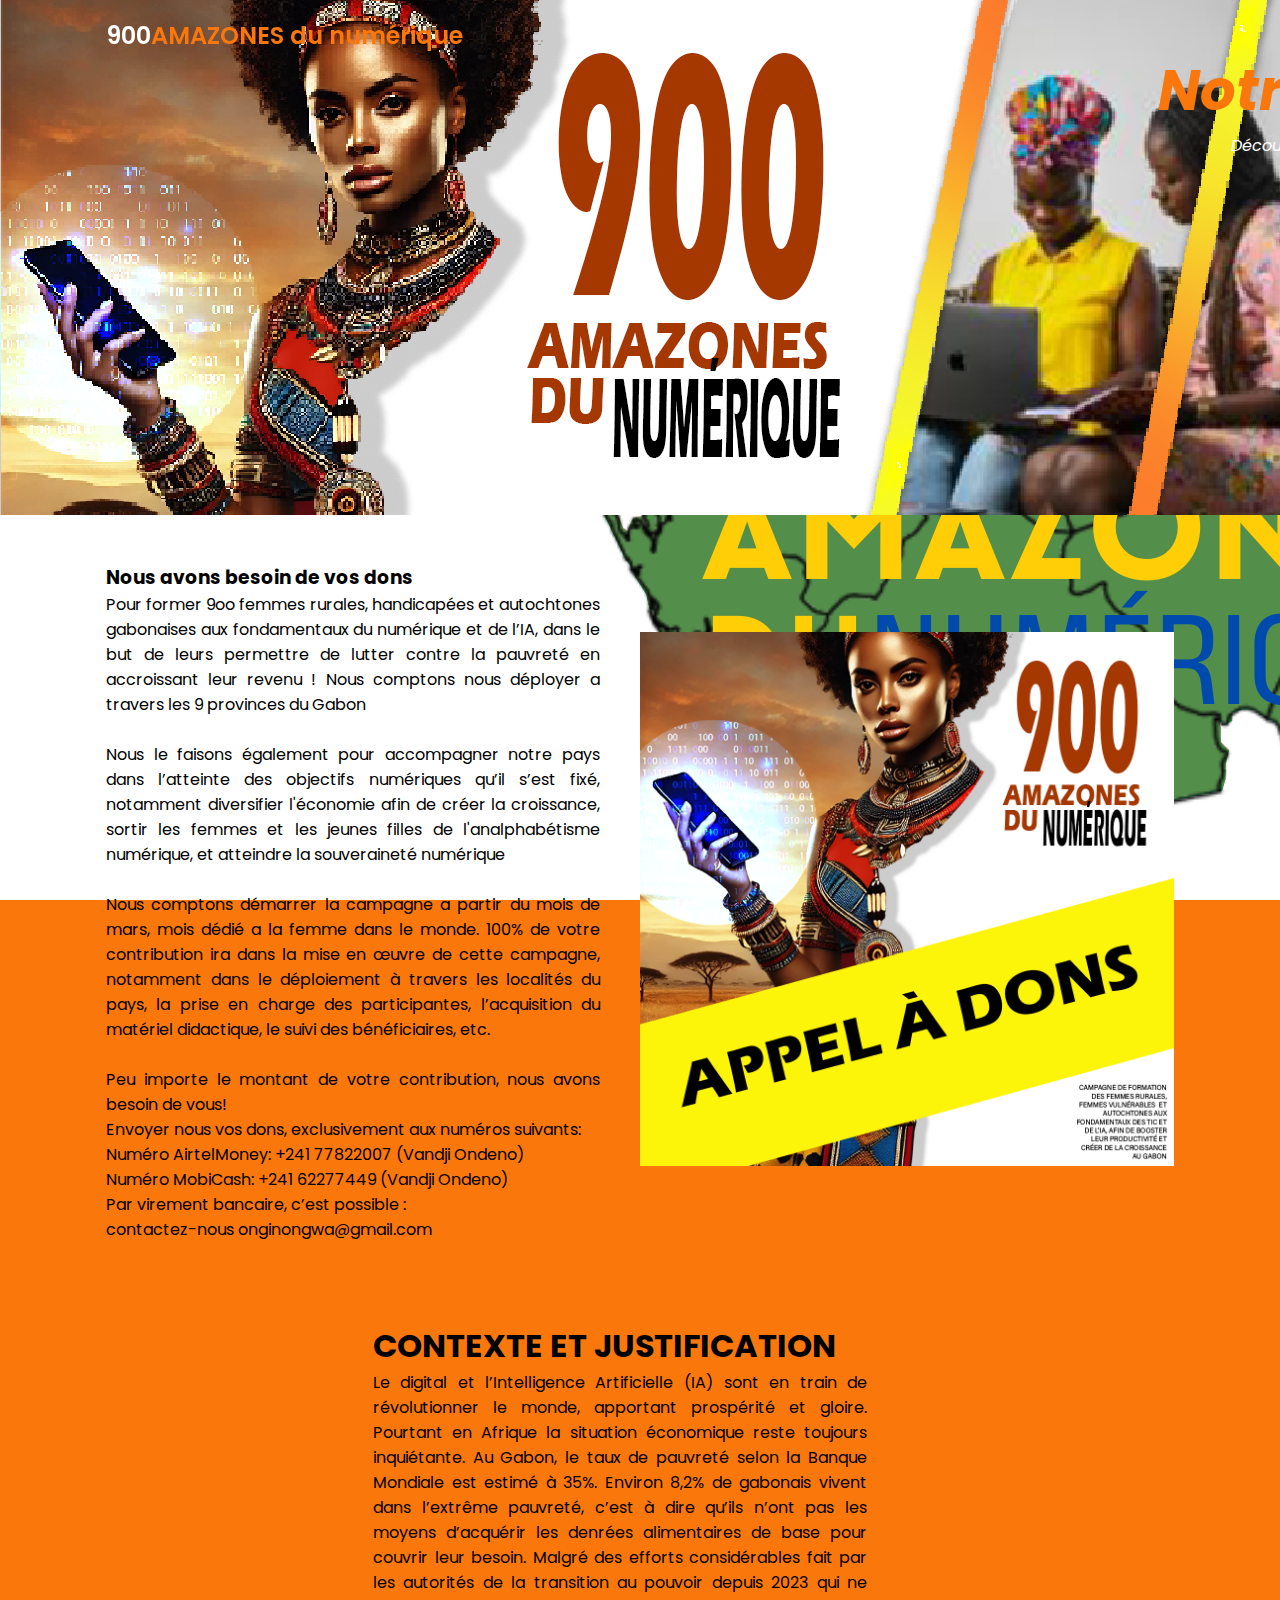
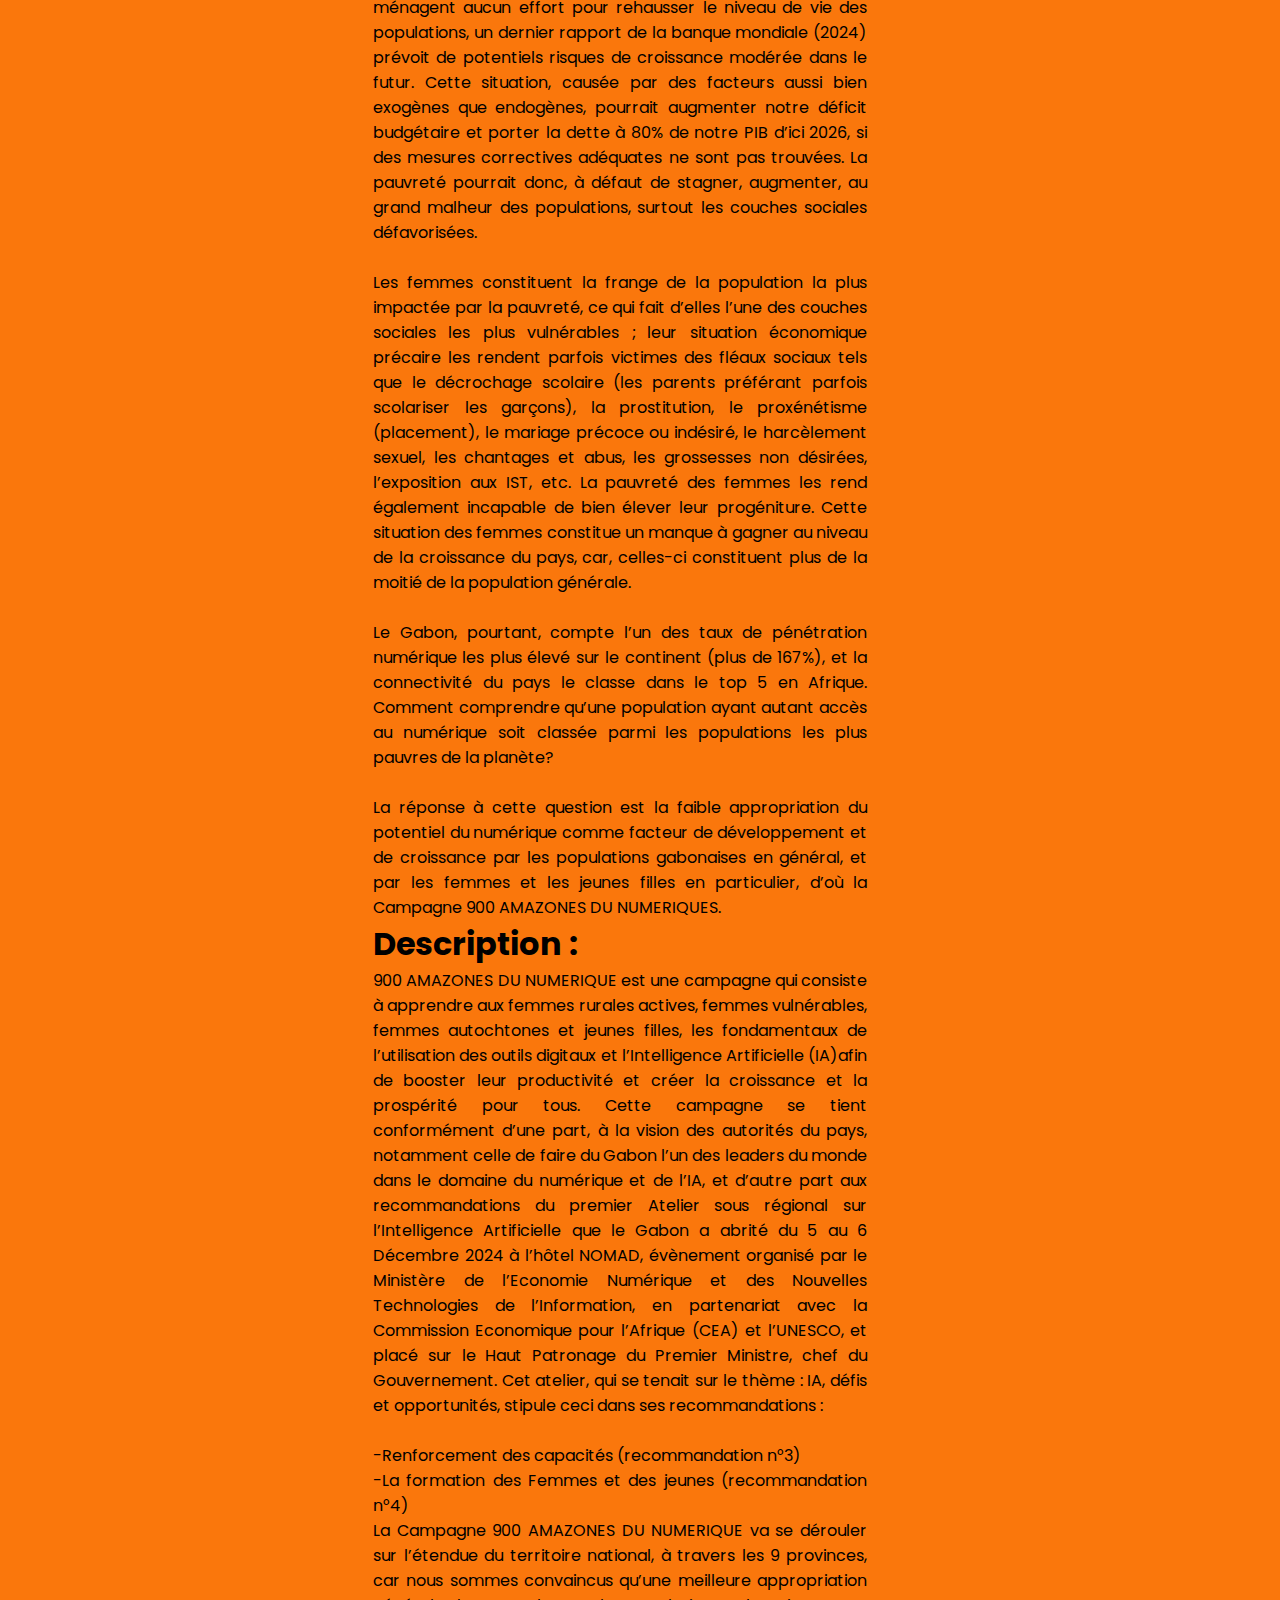
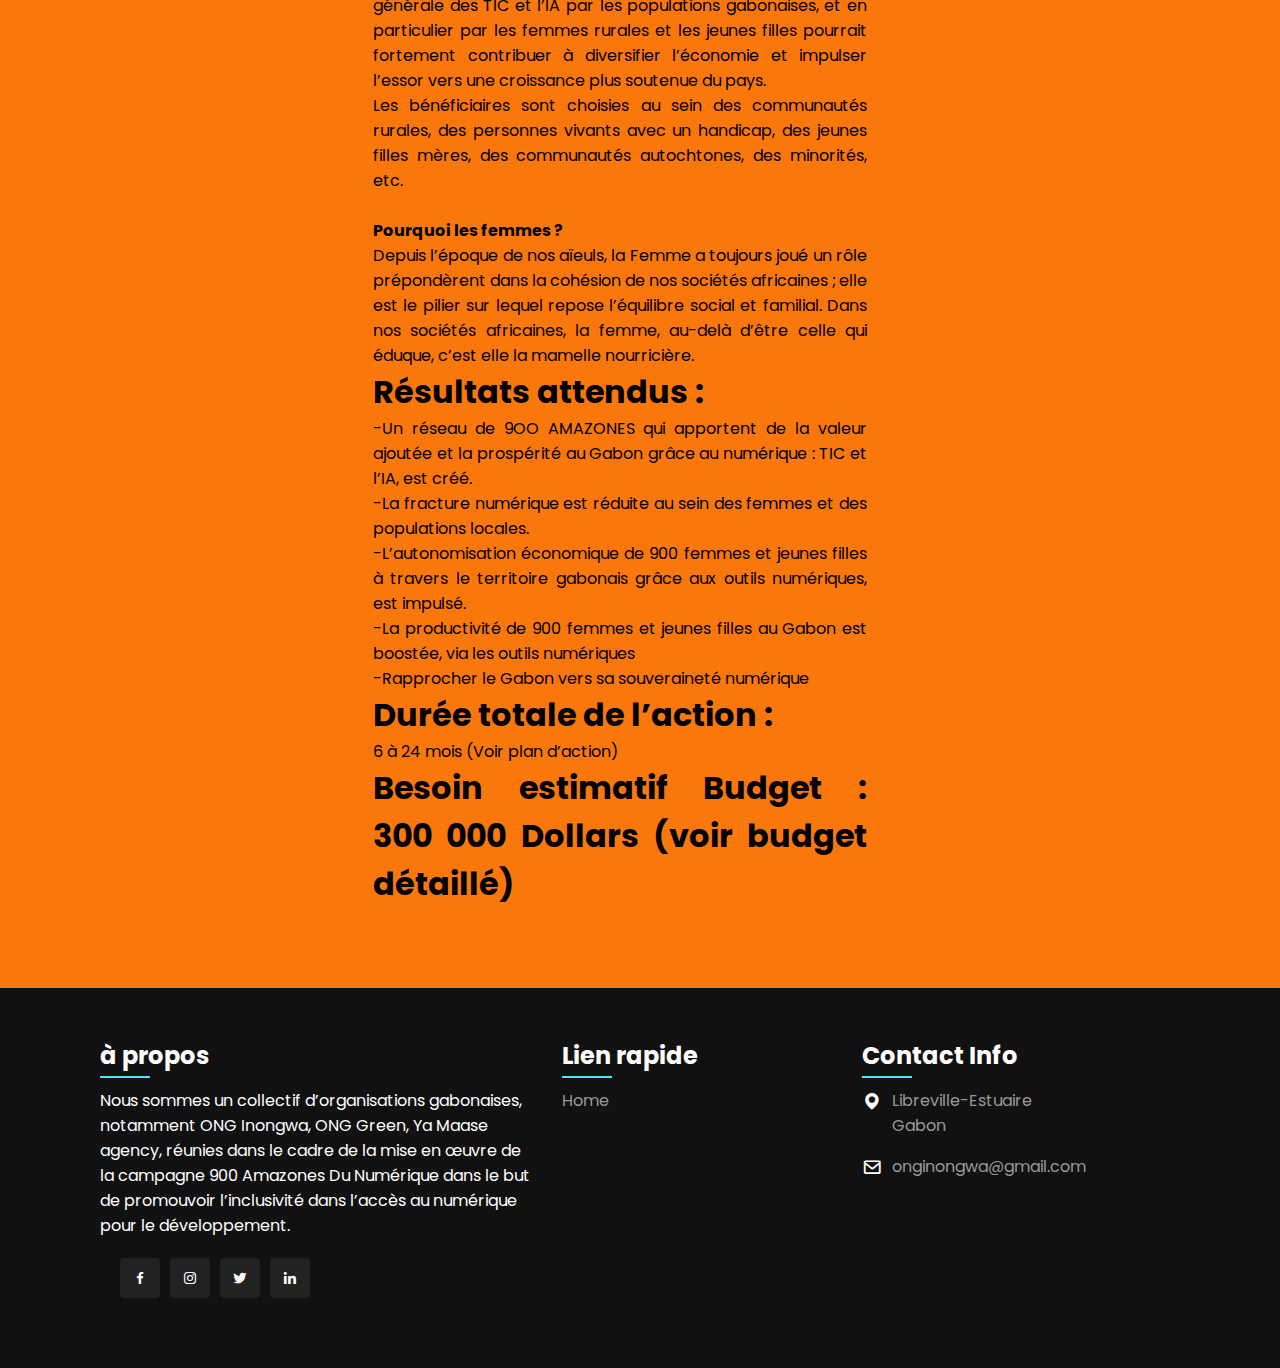
==== leveedefonds.html @ abc76ed6 "Add files via upload" ====
<!DOCTYPE html>
<html lang="fr">
<head>
    <meta charset="UTF-8">
    <meta http-equiv="X-UA-Compatible" content="IE=edge">
    <meta name="viewport" content="width=device-width, initial-scale=1.0">
    <title>900 AMAZONES du numérique</title>
    <!-- Box-icon -->
    <link href='https://unpkg.com/boxicons@2.1.4/css/boxicons.min.css' rel='stylesheet'>
    <link rel="stylesheet" href="style.css">
    <link rel="icon" type="image/jpg" href="images/banner1.jpg">
</head>
<body>
    <header>
        <div class="nav container">
            <a href="#" class="logo">900<span>AMAZONES du numérique</span></a>
            
        </div>
    </header>

    <section class="home" id="home">
        <div class="home-text container">
            <h2 class="home-title">Notre blog</h2>
            <span class="home-subtitle">Découvrez qui nous sommes</span>
        </div>
    </section>

    <section class="about container" id="about">
        <div class="contentBx">
	   <h3>Nous avons besoin de vos dons</h3>
            <p class="title-text">
                 <p>Pour former 9oo femmes rurales, handicapées et autochtones gabonaises aux fondamentaux du numérique et de l’IA, dans le but de leurs permettre de lutter contre la pauvreté en accroissant leur revenu ! Nous comptons nous déployer a travers les 9 provinces du Gabon</p><br>
 
<p>Nous le faisons également pour accompagner notre pays dans l’atteinte des objectifs numériques qu’il s’est fixé, notamment diversifier l'économie afin de créer la croissance, sortir les femmes et les jeunes filles de l'analphabétisme numérique, et atteindre la souveraineté numérique</p><br>

<p> Nous comptons démarrer la campagne a partir du mois de mars, mois dédié a la femme dans le monde.
100% de votre contribution ira dans la mise en œuvre de cette campagne, notamment dans le déploiement à travers les localités du pays, la prise en charge des participantes, l’acquisition du matériel didactique, le suivi des bénéficiaires, etc. </p>  
<br>Peu importe le montant de votre contribution, nous avons besoin de vous! 
<br>Envoyer nous vos dons, exclusivement aux numéros suivants:
<br>Numéro AirtelMoney: +241 77822007 (Vandji Ondeno)
<br>Numéro MobiCash: +241 62277449 (Vandji Ondeno)
<br>Par virement bancaire, c’est possible : <br>contactez-nous onginongwa@gmail.com

            </p>
           
        </div>
        <div class="imgBx">
            <img src="images/visuel_blog_amazones_dons.png" alt="" class="fitBg">
        </div>
    </section>
    <section class="about container" id="about" >
	<div class="contentBx">
            <p class="title-text">
		<h1>CONTEXTE ET JUSTIFICATION</h1> 
	<p>Le digital et l’Intelligence Artificielle (IA) sont en train de révolutionner le monde, apportant prospérité et gloire. Pourtant en Afrique la situation économique reste toujours inquiétante. Au Gabon, le taux de pauvreté selon la Banque Mondiale est estimé à 35%. Environ 8,2% de gabonais vivent dans l’extrême pauvreté, c’est à dire qu’ils n’ont pas les moyens d’acquérir les denrées alimentaires de base pour couvrir leur besoin.  Malgré des efforts considérables fait par les autorités de la transition au pouvoir depuis 2023 qui ne ménagent aucun effort pour rehausser le niveau de vie des populations, un dernier rapport de la banque mondiale (2024) prévoit de potentiels risques de croissance modérée dans le futur. Cette situation, causée par des facteurs aussi bien exogènes que endogènes, pourrait augmenter notre déficit budgétaire et porter la dette à 80% de notre PIB d’ici 2026, si des mesures correctives adéquates ne sont pas trouvées. La pauvreté pourrait donc, à défaut de stagner, augmenter, au grand malheur des populations, surtout les couches sociales défavorisées.</p> <br>

	<p>Les femmes constituent la frange de la population la plus impactée par la pauvreté, ce qui fait d’elles l’une des couches sociales les plus vulnérables ; leur situation économique précaire les rendent parfois victimes des fléaux sociaux tels que le décrochage scolaire (les parents préférant parfois scolariser les garçons), la prostitution, le proxénétisme (placement), le mariage précoce ou indésiré, le harcèlement sexuel, les chantages et abus, les grossesses non désirées, l’exposition aux IST, etc. La pauvreté des femmes les rend également incapable de bien élever leur progéniture. Cette situation des femmes constitue un manque à gagner au niveau de la croissance du pays, car, celles-ci constituent plus de la moitié de la population générale.</p>
<br>
	<p>Le Gabon, pourtant, compte l’un des taux de pénétration numérique les plus élevé sur le continent (plus de 167%), et la connectivité du pays le classe dans le top 5 en Afrique. Comment comprendre qu’une population ayant autant accès au numérique soit classée parmi les populations les plus pauvres de la planète? </p> <br>

	<p>La réponse à cette question est la faible appropriation du potentiel du numérique comme facteur de développement et de croissance par les populations gabonaises en général, et par les femmes et les jeunes filles en particulier, d’où la Campagne 900 AMAZONES DU NUMERIQUES.</p>

<h1>Description :</h1>
	<p>900 AMAZONES DU NUMERIQUE est une campagne qui consiste à apprendre aux femmes rurales actives, femmes vulnérables, femmes autochtones et jeunes filles, les fondamentaux de l’utilisation des outils digitaux et l’Intelligence Artificielle (IA)afin de booster leur productivité et créer la croissance et la prospérité pour tous. Cette campagne se tient conformément d’une part, à la vision des autorités du pays, notamment celle de faire du Gabon l’un des leaders du monde dans le domaine du numérique et de l’IA, et d’autre part aux recommandations du premier Atelier sous régional sur l’Intelligence Artificielle que le Gabon a abrité du 5 au 6 Décembre 2024 à l’hôtel NOMAD, évènement organisé par le Ministère de l’Economie Numérique et des Nouvelles Technologies de l’Information, en partenariat avec la Commission Economique pour l’Afrique (CEA) et l’UNESCO, et placé sur le Haut Patronage du Premier Ministre, chef du Gouvernement. Cet atelier, qui se tenait sur le thème : IA, défis et opportunités, stipule ceci dans ses recommandations :</p> <br>

<p>-Renforcement des capacités (recommandation n°3)<br>

-La formation des Femmes et des jeunes (recommandation n°4) <br></p>

	<p>La Campagne 900 AMAZONES DU NUMERIQUE va se dérouler sur l’étendue du territoire national, à travers les 9 provinces, car nous sommes convaincus qu’une meilleure appropriation générale des TIC et l’IA par les populations gabonaises, et en particulier par les femmes rurales et les jeunes filles pourrait fortement contribuer à diversifier l’économie et impulser l’essor vers une croissance plus soutenue du pays. <br> Les bénéficiaires sont choisies au sein des communautés rurales, des personnes vivants avec un handicap, des jeunes filles mères, des communautés autochtones, des minorités, etc. </p>

<br><h4>Pourquoi les femmes ? </h4>
	<p>Depuis l’époque de nos aïeuls, la Femme a toujours joué un rôle prépondèrent dans la cohésion de nos sociétés africaines ; elle est le pilier sur lequel repose l’équilibre social et familial. Dans nos sociétés africaines, la femme, au-delà d’être celle qui éduque, c’est elle la mamelle nourricière. </p> 

	<h1>Résultats attendus :</h1>
-Un réseau de 9OO AMAZONES qui apportent de la valeur ajoutée et la prospérité au Gabon grâce au numérique : TIC et l’IA, est créé. <br>
-La fracture numérique est réduite au sein des femmes et des populations locales. <br>
-L’autonomisation économique de 900 femmes et jeunes filles à travers le territoire gabonais grâce aux outils numériques, est impulsé.  <br>
-La productivité de 900 femmes et jeunes filles au Gabon est boostée, via les outils numériques <br>
-Rapprocher le Gabon vers sa souveraineté numérique<br>
	
	<h1>Durée totale de l’action :</h1> 6 à 24 mois (Voir plan d’action)

	<h1>Besoin estimatif Budget : 300 000 Dollars (voir budget détaillé)</h1>

    </section> 

   

    <footer>
        <div class="footer-container">
            <div class="sec aboutus">
                <h2>à propos</h2>
                <p>Nous sommes un collectif d’organisations gabonaises, notamment ONG Inongwa, ONG Green, Ya Maase agency, réunies dans le cadre de la mise en œuvre de la campagne 900 Amazones Du Numérique dans le but de promouvoir l’inclusivité dans l’accès au numérique pour le développement.</p>
                <ul class="sci">
                    <li><a href="#"><i class="bx bxl-facebook"></i></a></li>
                    <li><a href="#"><i class="bx bxl-instagram"></i></a></li>
                    <li><a href="#"><i class="bx bxl-twitter"></i></a></li>
                    <li><a href="#"><i class="bx bxl-linkedin"></i></a></li>
                </ul>
            </div>
            <div class="sec quicklinks">
                <h2>Lien rapide</h2>
                <ul>
                    <li><a href="index.html">Home</a></li>
                   
                </ul>
            </div>
            <div class="sec contactBx">
                <h2>Contact Info</h2>
                <ul class="info">
                    <li>
                        <span><i class='bx bxs-map'></i></span>
                        <span>Libreville-Estuaire<br> Gabon <br></span>
                    </li>
                    <li>
                        <span><i class='bx bx-envelope' ></i></span>
                        <p><a href="mailto:onginongwa@gmail.com">onginongwa@gmail.com</a></p>
                    </li>
                </ul>
            </div>
        </div>
    </footer>

    <script src="https://cdnjs.cloudflare.com/ajax/libs/jquery/3.6.1/jquery.min.js" integrity="sha512-aVKKRRi/Q/YV+4mjoKBsE4x3H+BkegoM/em46NNlCqNTmUYADjBbeNefNxYV7giUp0VxICtqdrbqU7iVaeZNXA==" crossorigin="anonymous" referrerpolicy="no-referrer"></script>
    <script src="main.js"></script>
</body>
</html>
---- style.css ----
@import url('https://fonts.googleapis.com/css2?family=Poppins:ital,wght@0,600;0,700;1,400&display=swap');
*{
    font-family: 'Poppins', sans-serif;
    margin: 0;
    padding: 0;
    scroll-behavior: smooth;
    scroll-padding-top: 2rem;
    box-sizing: border-box;
}
body{
    background-color: rgb(250, 119, 12);
    background-image: url('images/900 (2).png');
    background-attachment: fixed;
}
/* root values */
:root{
    --container-color: #1a1e21;
    --second-color: rgb(250, 119, 12);
    --text-color: #172317;
    --bg-color: #fff;
}

::selection{
    color: var(--bg-color);
    background: var(--second-color);
}

a{
    text-decoration: none;
}

li{
    list-style: none;
}

img{
    width: 100%;
}

section{
    padding: 3rem 0 2rem;
}

.container{
    max-width: 1068px;
    margin: auto;
    width: 100%;
}

a{
    color: #fff;
}

/* Header */
header{
    position: fixed;
    top: 0;
    left: 0;
    width: 100%;
    z-index: 200;
}

header.shadow{
    background: var(--bg-color);
    box-shadow: 0 1px 4px hsl(0 4% 14% / 10%);
    transition: .5s;
}

header.shadow .logo{
    color: var(--text-color);
}

.nav{
    display: flex;
    align-items: center;
    justify-content: space-between;
    padding: 18px 0;
}

.logo{
    font-size: 1.5rem;
    font-weight: 600;
    color: var(--bg-color);
}

.logo span{
    color: var(--second-color);
}

.login{
    padding: 8px 14px;
    text-transform: uppercase;
    font-weight: 500;
    border-radius: 4px;
    background: var(--second-color);
    color: var(--bg-color);
}

.login:hover{
    background: rgb(250, 119, 12);
    transition: .5s;
}

.home{
    width: 1851px; 
    height: 515px;
    background: url("images/Bannière blog.png"); 
    justify-content: center;
    align-items: center;
}

.home-text{
    color: #ffffff;
    text-align: end;
    font-style: italic;
}

.home-title{
    color: rgb(250, 119, 12);
    font-size: 3.5rem;
    text-align: end;
}

.home-subtitle{
    font-size: 1rem;
    font-weight: 400;
}

.about{
    position: relative;
    width: 100%;
    display: flex !important;
    justify-content: center;
    align-items: center;
}

.about .contentBx{
    max-width: 50%;
    width: 50%;
    text-align: justify;
    padding-right: 40px;
}

.titleText{
    font-weight: 600;
    color: #111;
    font-size: 2rem;
    margin-bottom: 10px;
}

.title-text{
    color: #111;
    font-size: 1em;
}

.about .imgBx{
    position: relative;
    min-width: 50%;
    width: 50%;
    min-height: 500px;
}

.btn2{
    position: relative;
    display: inline-block;
    margin-top: 30px;
    padding: 10px 30px;
    background: rgb(250, 119, 12);
    border: .8px solid #111;
    color: #333;
    text-decoration: none;
    transition: 0.5s;
}

.btn2:hover{
    background-color: var(--second-color);
    border: none;
    color: #fff;
}

.post-filter{
    display: flex;
    justify-content: center;
    align-items: center;
    column-gap: 1.5rem;
    margin-top: 2rem !important;
}

.filter-item{
    font-size: 0.9rem;
    font-weight: 500;
    cursor: pointer;
}

.active-filter{
    background: var(--second-color);
    color: var(--bg-color);
    padding: 4px 10px;
    border-radius: 4px;
}

.post{
    display: grid;
    grid-template-columns: repeat(auto-fit, minmax(280px, auto));
    justify-content: center;
    gap: 1.5rem;
}

.post-box{
    background: var(--bg-color);
    box-shadow: 0 4px 14px hsl(35deg 25% 15% / 10%);
    padding: 15px;
    border-radius: 0.5rem;
}

.post-img{
    width: 100%;
    height: 200px;
    object-fit: cover;
    object-position: center;
    border-radius: 0.5rem;
}

.category{
    font-size: 0.9rem;
    font-weight: 500;
    text-transform: uppercase;
    color: var(--second-color);
}

.post-title{
    font-size: 1.3rem;
    font-weight: 600;
    color: var(--text-color);
    display: -webkit-box;
    -webkit-line-clamp: 2;
    -webkit-box-orient: vertical;
    overflow: hidden;
}

.post-date{
    display: flex;
    font-size: 0.875rem;
    text-transform: uppercase;
    margin-top: 4px;
    font-weight: 400;
}

.post-description{
    font-size: 0.9rem;
    line-height: 1.5rem;
    margin: 5px 0 10px;
    display: -webkit-box;
    -webkit-line-clamp: 2;
    -webkit-box-orient: vertical;
    overflow: hidden;
}

.profile{
    display: flex;
    align-items: center;
    gap: 10px;
}

.profile-img{
    width: 35px;
    height: 35px;
    border-radius: 50%;
    object-fit: cover;
    object-position: center;
    border: 2px solid var(--second-color);
}

.profile-name{
    font-size: .8rem;
    font-weight: 500;
}

footer{
    position: relative;
    width: 100%;
    height: auto;
    padding: 50px 100px;
    margin-top: 3rem;
    background: #111;
    display: flex;
    font-family: sans-serif;
    justify-content: space-between;
}

.footer-container{
    display: flex;
    justify-content: space-between;
    flex-wrap: wrap;
    flex-direction: row;
}

.footer-container .sec{
    margin-right: 30px;
}

.footer-container .sec.aboutus{
    width: 40%;
}

.footer-container h2{
    position: relative;
    color: #fff;
    margin-bottom: 15px;
}

.footer-container h2::before{
    content: '';
    position: absolute;
    bottom: -5px;
    left: 0;
    width: 50px;
    height: 2px;
    background: rgb(77, 228, 255);
}

footer p{
    color: #fff;
}

.sci{
    margin: 20px;
    display: flex;
}

.sci li{
    list-style: none;
}

.sci li a{
    display: inline-block;
    width: 40px;
    height: 40px;
    background: #222;
    display: flex;
    justify-content: center;
    align-items: center;
    margin-right: 10px;
    text-decoration: none;
    border-radius: 4px;
    transition: .5s;
}

.sci li a:hover{
    background: rgb(77, 228, 255);
}

.sci i a .bx{
    color: #fff;
    font-size: 20px;
}

.quicklinks{
    position: relative;
    width: 25%;
}

.quicklinks ul li{
    list-style: none;
}

.quicklinks ul li a{
    color: #999;
    text-decoration: none;
    margin-bottom: 10px;
    display: inline-block;
    transition: .3s;
}

.quicklinks ul li a:hover{
    color: #fff;
}

.footer-container .contactBx{
    width: calc(35% - 60px);
    margin-right: 0 !important;
}

.contactBx .info{
    position: relative;
}

.contactBx .info li{
    display: flex !important;
    margin-bottom: 16px;
}

.contactBx .info li span:nth-child(1){
    color: #fff;
    font-size: 20px;
    margin-right: 10px;
}

.contactBx .info li span{
    color: #999;
}

.contactBx .info li a{
    color: #999;
    text-decoration: none;
    transition: .5s;
}

.contactBx .info li a:hover{
    color: #fff;
}

@media (max-width: 1060px){
    .container{
        margin: 0 auto;
        width: 95%;
    }

    .home-text{
        width: 100%
    }
}

@media (max-width: 768px){
    .nav{
        padding: 10px 0;
    }

    section{
        padding: 2rem 0 !important;
    }

    .header-content{
        margin-top: 3rem !important;
    }

    .home{
        min-height: 380px;
    }

    .home-title{
        font-size: 3rem;
    }

    .header-title{
        font-size: 2rem;
    }

    .header-img{
        height: 170px;
    }

    .about{
        flex-direction: column;
    }

    .about .contentBx{
        min-width: 100%;
        width: 100%;
        text-align: center;
        padding-right: 0px;
    }

    .about .contentBx,
    .about .imgBx{
        min-width: 50%;
        width: 50%;
        padding-right: 0px;
        text-align: center;
    }

    .about .imgBx{
        min-height: 200px;
    }

    .btn2{
        margin-bottom: 30px;
    }

    .post-header{
        height: 435px;
    }

    .post-header{
        margin-top: 9rem !important;
    }
}

@media (max-width: 570px){
    .post-header{
        height: 390px;
    }

    .header-title{
        width: 100%;
    }

    .header-img{
        height: 340px;
    }
}

@media (max-width: 396px){
    .home-title{
        font-size: 2rem;
    }

    .home-subtitle{
        font-size: 0.9rem;
    }

    .home{
        min-height: 300px;
    }

    .post-box{
        padding: 10px;
    }

    .header-title{
        font-size: 1.4rem;
    }

    .header-img{
        height: 240px;
    }

    .post-header{
        height: 335px;
    }

    .header-img{
        height: 340px;
    }
}

/* Footer Media Query */
@media (max-width: 991px){
    footer{
        padding: 40px;
        font-size: 20px;
    }

    footer .footer-container{
        flex-direction: column;
    }

    footer .footer-container .sec{
        margin-right: 0;
        margin-bottom: 40px;
    }

    footer .footer-container .sec.aboutus{
        width: 100% !important;
    }

    footer .footer-container .quicklinks{
        width: 100%;
    }

    footer .footer-container .contactBx{
        width: 100%;
    }
}
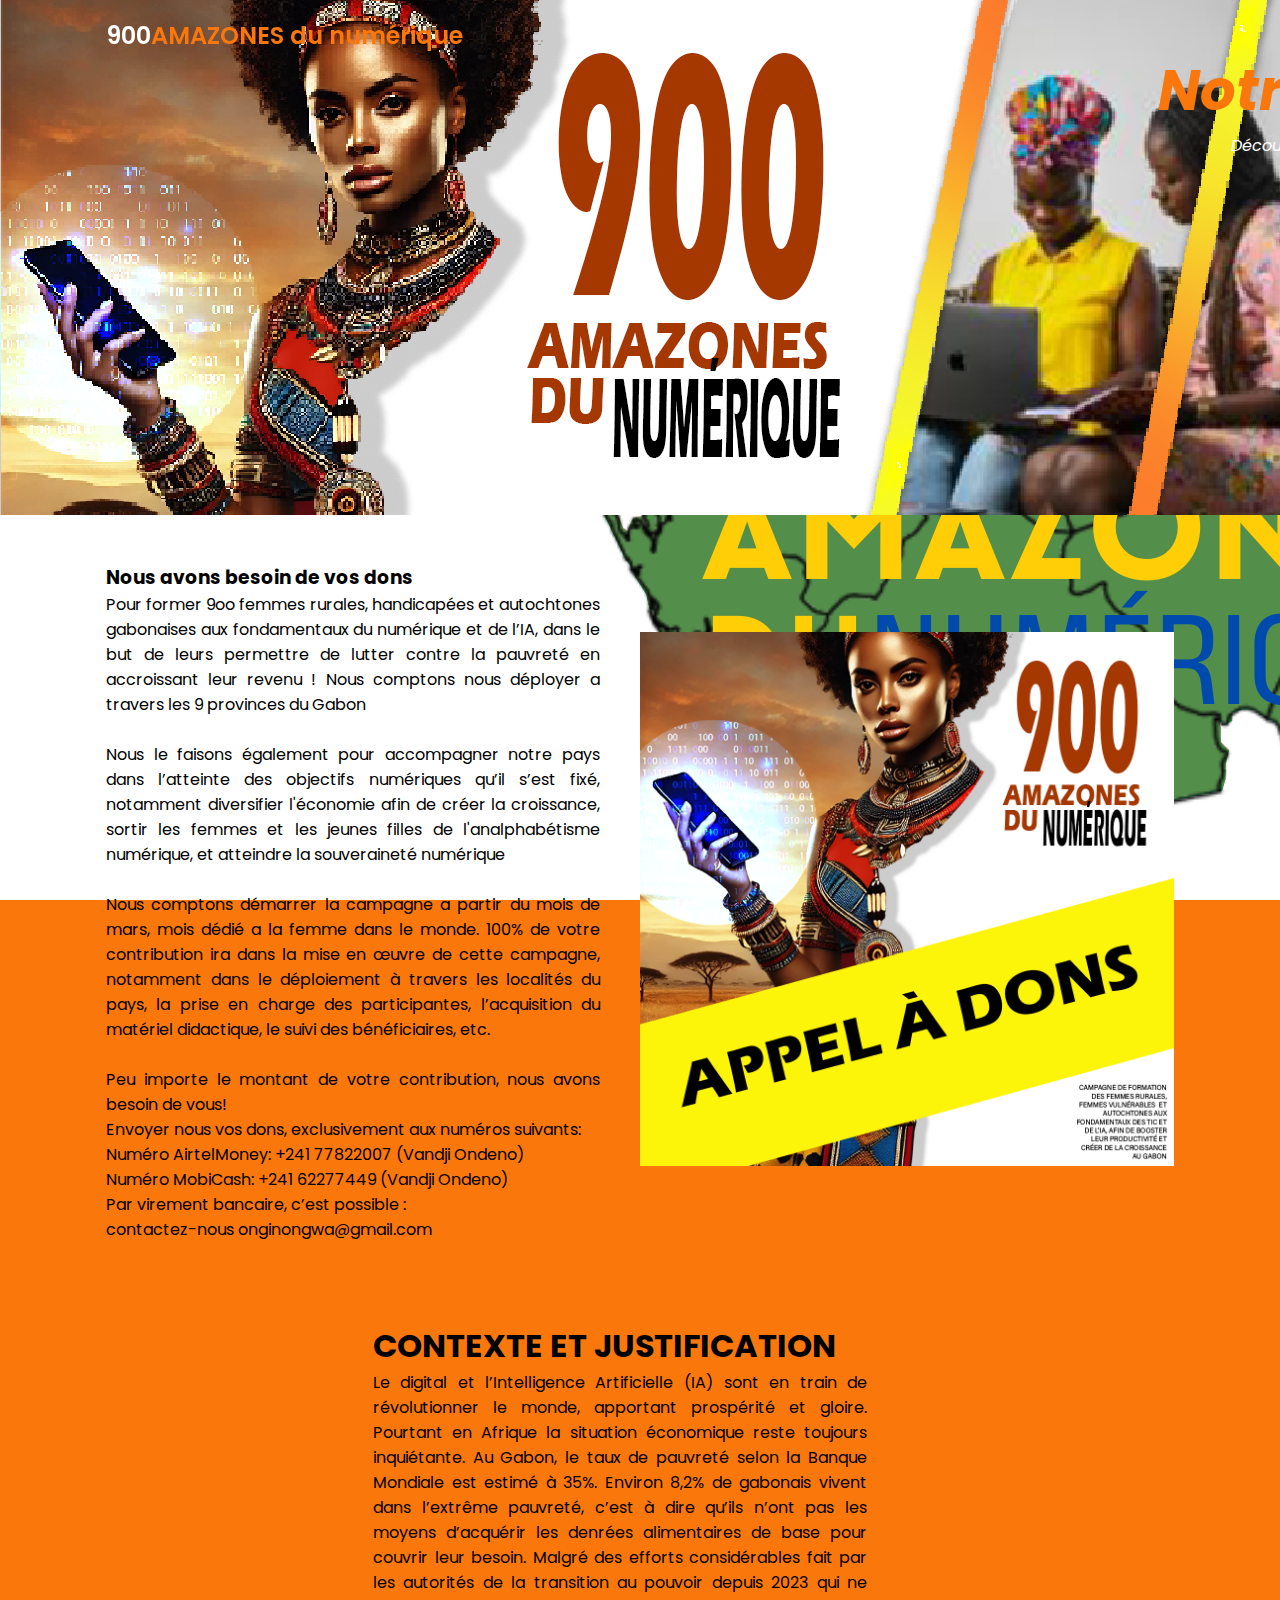
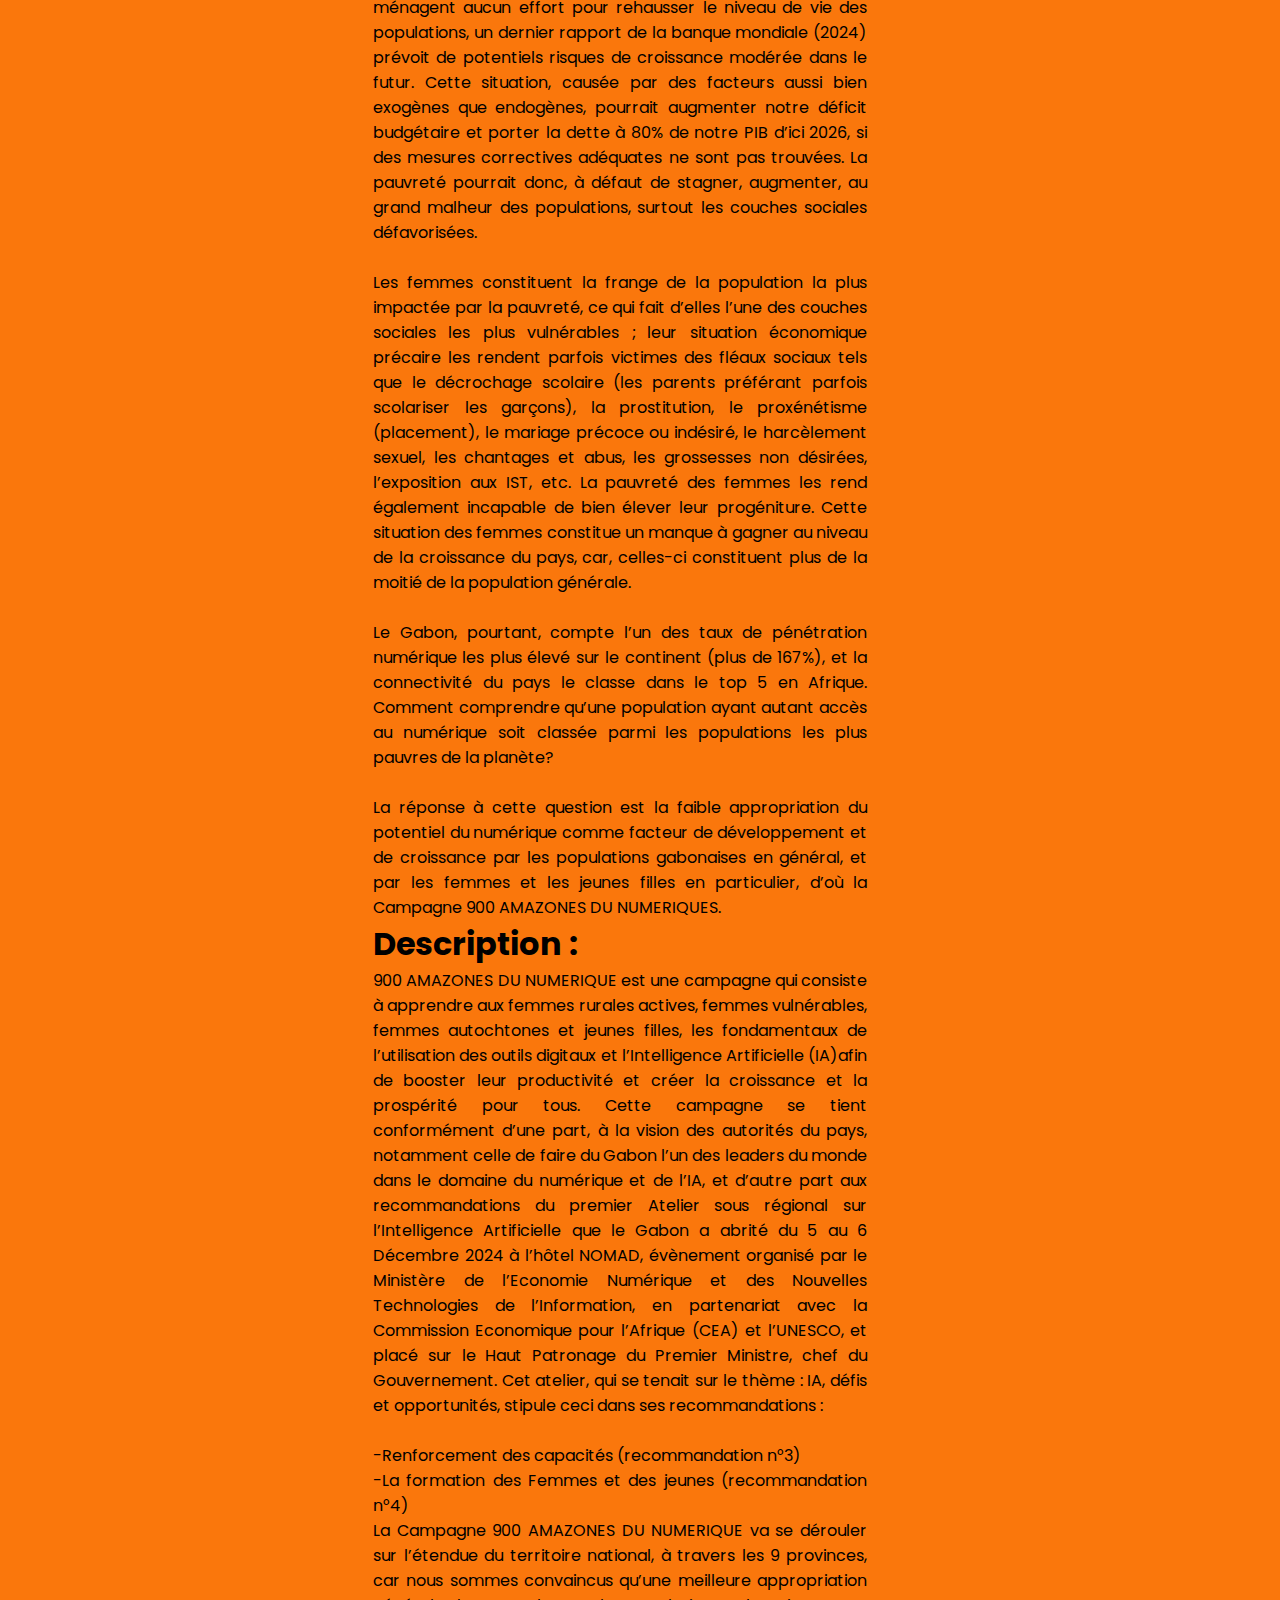
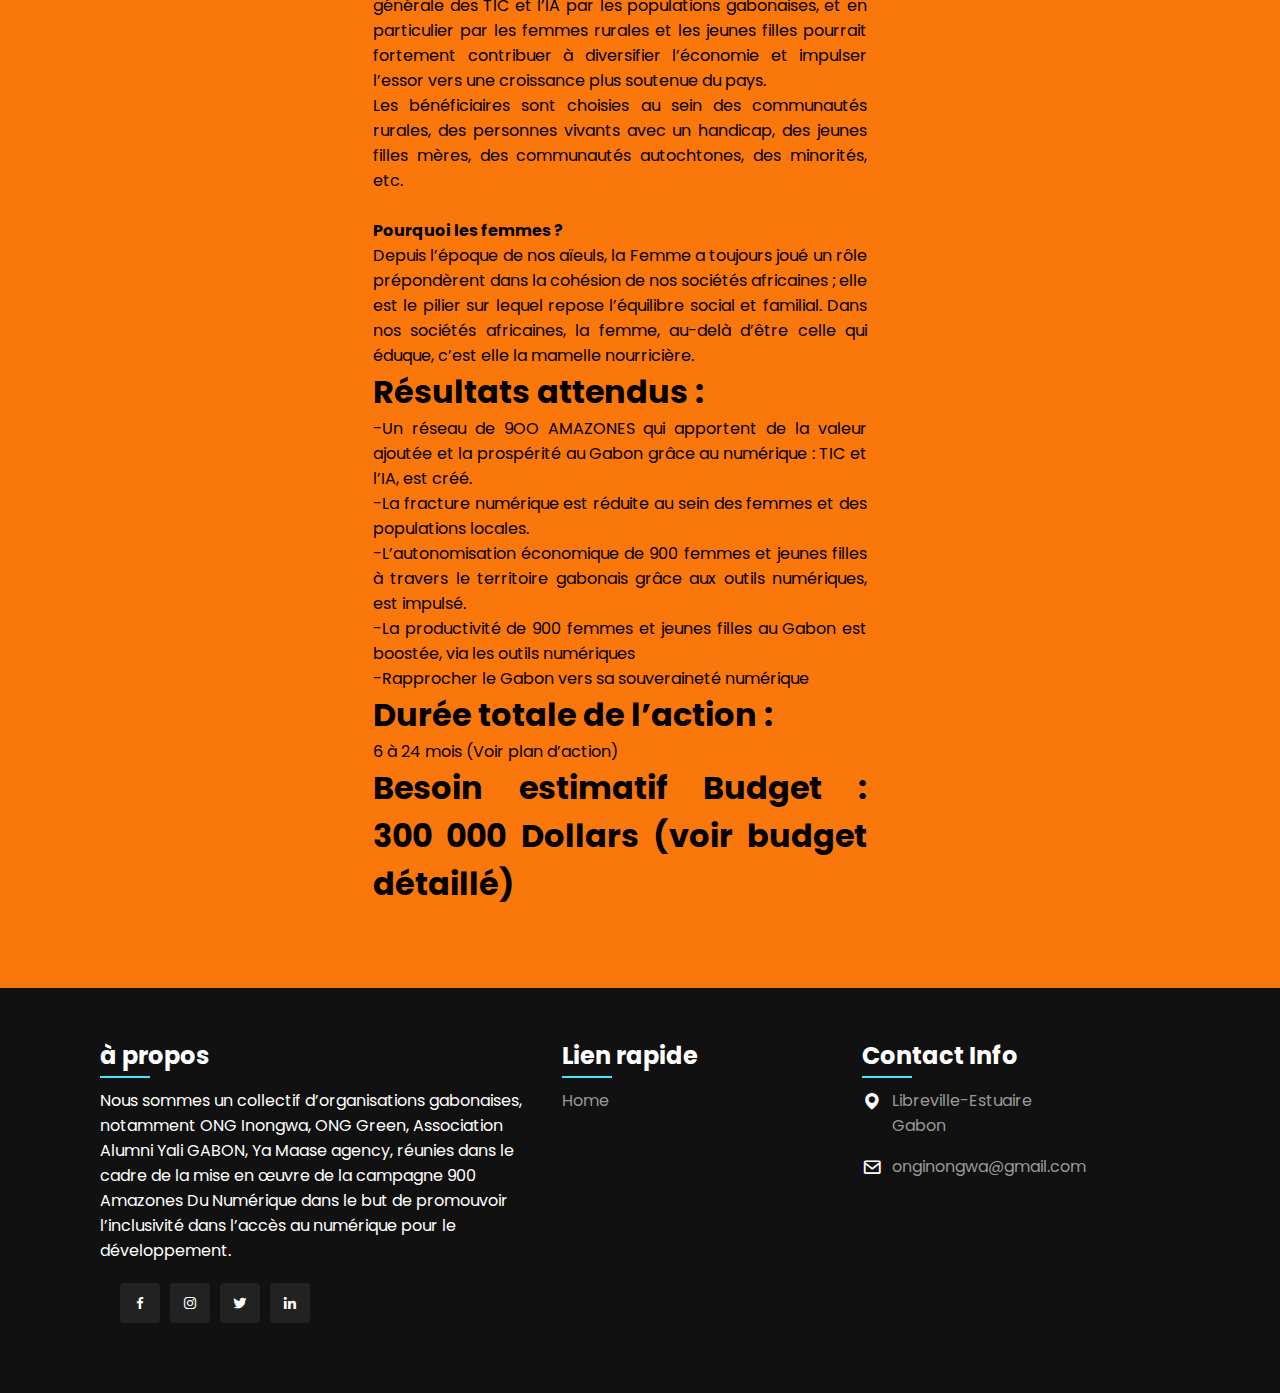
==== commit 06a4c591: "Add files via upload" ====
--- a/leveedefonds.html
+++ b/leveedefonds.html
@@ -91,7 +91,7 @@
         <div class="footer-container">
             <div class="sec aboutus">
                 <h2>à propos</h2>
-                <p>Nous sommes un collectif d’organisations gabonaises, notamment ONG Inongwa, ONG Green, Ya Maase agency, réunies dans le cadre de la mise en œuvre de la campagne 900 Amazones Du Numérique dans le but de promouvoir l’inclusivité dans l’accès au numérique pour le développement.</p>
+                <p>Nous sommes un collectif d’organisations gabonaises, notamment ONG Inongwa, ONG Green, Association Alumni Yali GABON, Ya Maase agency, réunies dans le cadre de la mise en œuvre de la campagne 900 Amazones Du Numérique dans le but de promouvoir l’inclusivité dans l’accès au numérique pour le développement.</p>
                 <ul class="sci">
                     <li><a href="#"><i class="bx bxl-facebook"></i></a></li>
                     <li><a href="#"><i class="bx bxl-instagram"></i></a></li>
--- a/style.css
+++ b/style.css
@@ -563,5 +563,42 @@
     }
 }
 
-
-
+/* Ajustements mobiles supplémentaires */
+@media (max-width: 320px) {
+    body {
+        font-size: 0.8rem; /* Réduire la taille de la police */
+    }
+
+    .logo {
+        font-size: 1.2rem; /* Réduire la taille du logo */
+    }
+
+    .home-title {
+        font-size: 1.8rem;
+    }
+
+    .home-subtitle {
+        font-size: 0.8rem;
+    }
+
+    .btn2 {
+        padding: 8px 20px; /* Réduire le padding */
+        font-size: 0.8rem;
+    }
+
+    .about .contentBx {
+        padding: 10px; /* Réduire l'espacement interne */
+        text-align: justify; /* Maintenir l'alignement du texte */
+    }
+
+    .footer-container .sec {
+        margin-bottom: 30px; /* Ajustement des marges */
+    }
+
+    footer {
+        padding: 20px; /* Réduire la taille du padding */
+        font-size: 0.8rem;
+    }
+}
+
+
